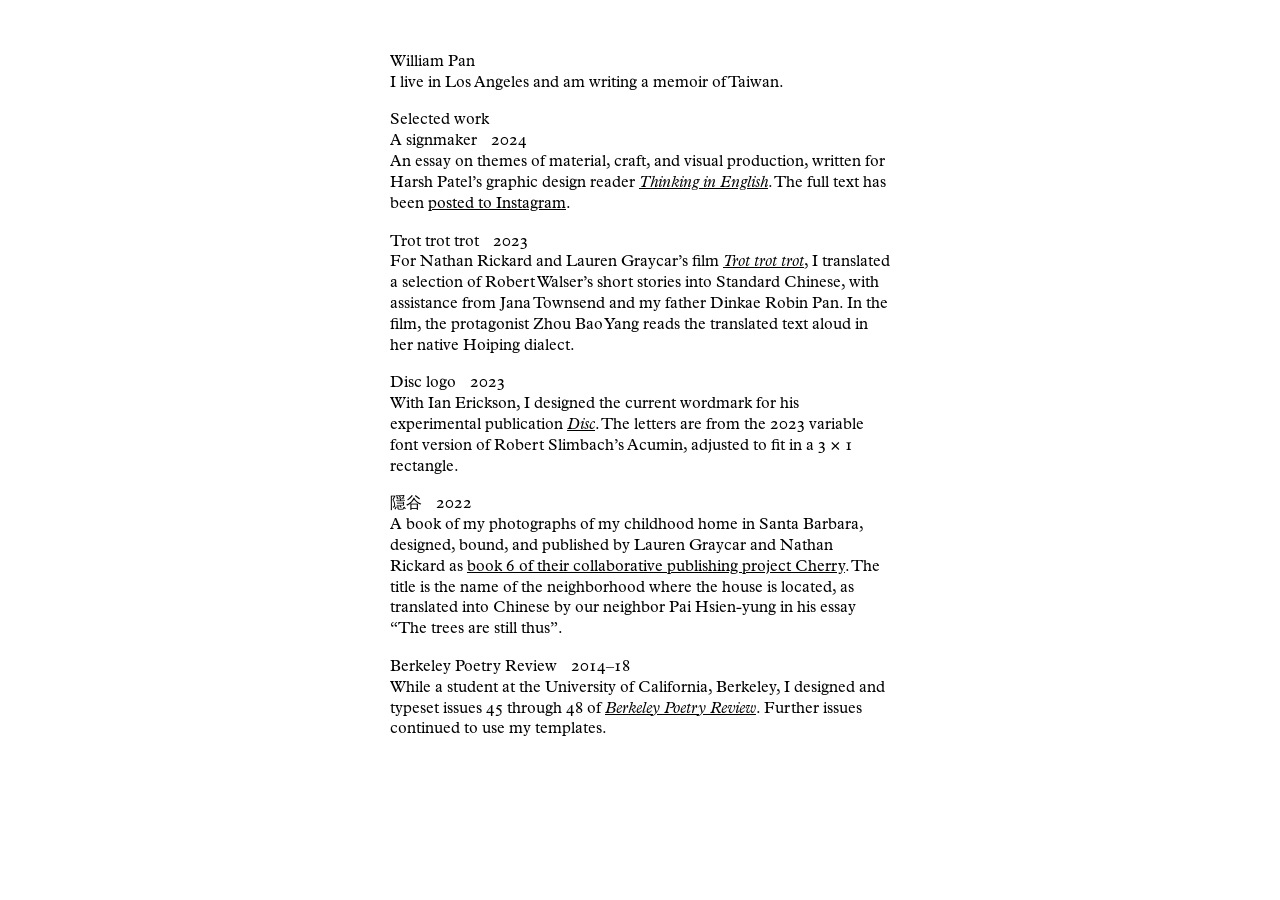
==== index.html @ 326f800d "initial commit" ====
<!DOCTYPE html>
<html lang="en-US">
    <head>
        <title>
            William Pan
        </title>
        <meta charset="utf-8">
	    <meta name="viewport" content="width=device-width,initial-scale=1.0">
	    <meta name="description" content="William Pan is a writer and designer living in Los Angeles.">
        <link rel="stylesheet" href="./css.css">
        <link rel="shortcut icon" href="./re_favicon.png">
    </head>
    <body>
        <article>
        <h1>William Pan</h1>
        <p>I live in Los Angeles and am writing a memoir of Taiwan.</p>
        
        <h2>Selected work</h2>
        
        <hgroup>
            <h3>A signmaker</h3>
            <p><time datetime="2024">2024</time></p>
        </hgroup>
        <p>An essay on themes of material, craft, and visual production, written for Harsh Patel’s graphic design reader <a href="https://thinkinginenglishreader.tumblr.com/"><cite>Thinking in English</cite></a>. The full text has been <a href="https://www.instagram.com/p/C8sfibTSauP/?img_index=1">posted to Instagram</a>.</p>
        
        <hgroup>
            <h3>Trot trot trot</h3>    
            <p><time datetime="2023">2023</time></p>
        </hgroup>
        <p>For Nathan Rickard and Lauren Graycar’s film <a href="https://arcadia.pictures/trottrottrot/"><cite>Trot trot trot</cite></a>, I translated a selection of Robert Walser’s short stories into Standard Chinese, with assistance from Jana Townsend and my father Dinkae Robin Pan. In the film, the protagonist Zhou Bao Yang reads the translated text aloud in her native Hoiping dialect.</p>
        
        <hgroup>
            <h3>Disc logo</h3>   
            <p><time datetime="2023">2023</time></p>
        </hgroup>
        <p>With Ian Erickson, I designed the current wordmark for his experimental publication <a href="https://discjournal.net/"><cite>Disc</cite></a>. The letters are from the 2023 variable font version of Robert Slimbach’s Acumin, adjusted to fit in a 3&nbsp;<span style="position:relative; bottom: -1px">×</span>&nbsp;1 rectangle.</p>
        
        <hgroup>
            <h3><span lang="cmn-Hant">隱谷</span></h3>
            <p><time datetime="2022">2022</time></p>
        </hgroup>  
        <p>A book of my photographs of my childhood home in Santa Barbara, designed, bound, and published by Lauren Graycar and Nathan Rickard as <a href="https://www.cherrybooks.la/">book 6 of their collaborative publishing project Cherry</a>. The title is the name of the neighborhood where the house is located, as translated into Chinese by our neighbor Pai Hsien-yung in his essay “The trees are still thus”. 
        
        <hgroup>
            <h3>Berkeley Poetry Review</h3> 
            <p><time datetime="2014">2014</time>–<time datetime="2018">18</time></p>
        </hgroup>
        
        <p>While a student at the University of California, Berkeley, I designed and typeset issues 45 through 48 of <a href="https://www.ocf.berkeley.edu/~bpr/"><cite>Berkeley Poetry Review</cite></a>. Further issues continued to use my templates.</p>
        </article>
    </body>
</html>
---- css.css ----
@font-face {
    font-family: 'Plantin';
    font-style: normal; 
    src: url(./fonts/plantin-regular.woff);
}

@font-face {
    font-family: 'Plantin';
    font-style: italic; 
    src: url(./fonts/plantin-italic.woff);
}

p, h1, h2, h3, h4 {
    font-family: 'Plantin', 'Times New Roman', serif; 
    font-size: 14px; 
    font-weight: normal; 
    line-height: 1.3; 
    font-variant-numeric: oldstyle-nums; 
    margin: 0; 
}

article {
    padding: 5px; 
    max-width: 500px; 
    margin: 0 auto; 
}

@media (min-width: 600px) {
    p, h1, h2, h3 {
        font-size: 16px; 
    }
    article {
        margin: 3em auto; 
    }
}

p {
    margin-bottom: 1em; 
}

hgroup h3, 
hgroup p {
    display: inline; 
}

hgroup h3 {
    margin-right: 10px; 
}

a {
    text-decoration: underline; 
    color: black; 
}
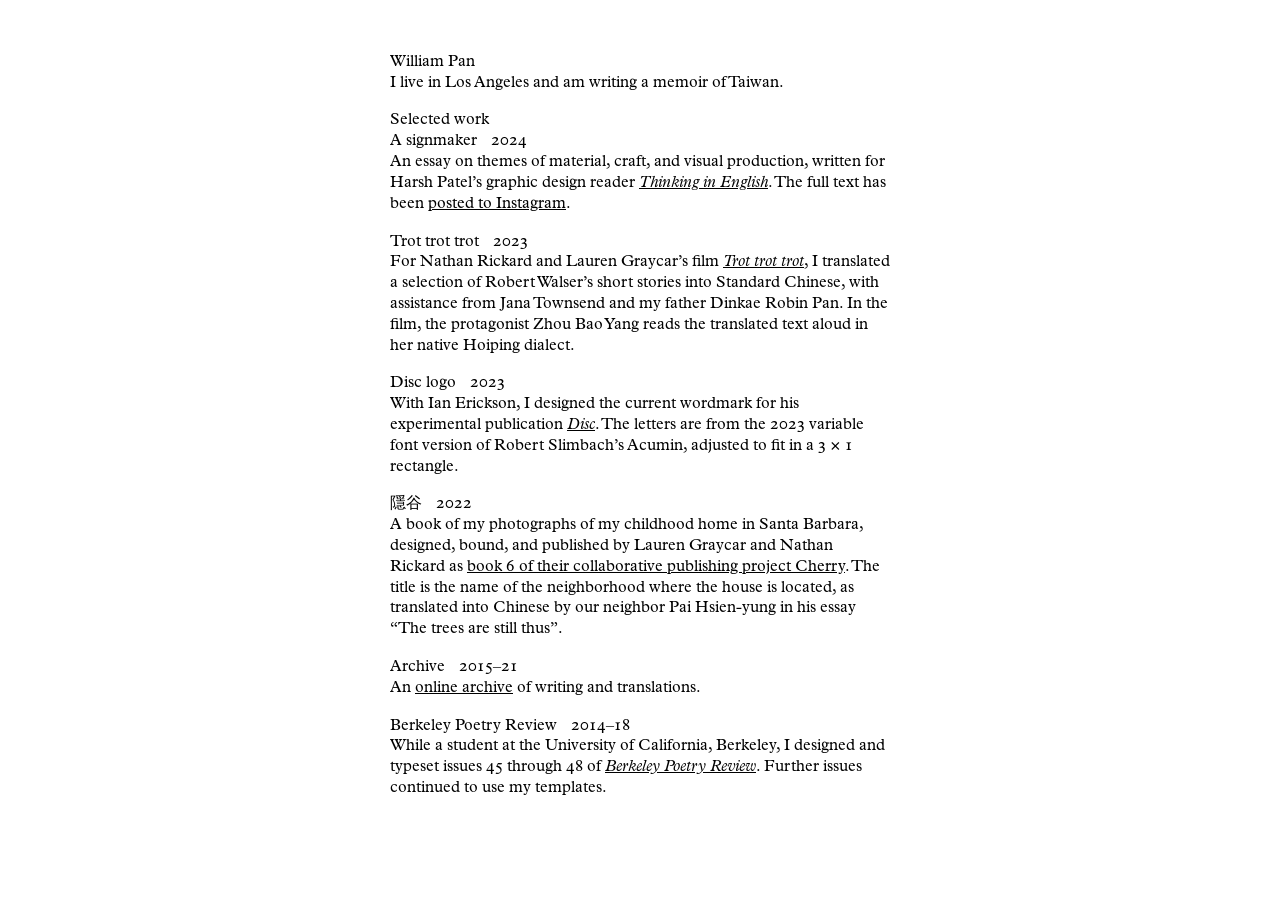
==== commit 460f66d3: "Add archive entry" ====
--- a/index.html
+++ b/index.html
@@ -5,8 +5,8 @@
             William Pan
         </title>
         <meta charset="utf-8">
-	    <meta name="viewport" content="width=device-width,initial-scale=1.0">
-	    <meta name="description" content="William Pan is a writer and designer living in Los Angeles.">
+        <meta name="viewport" content="width=device-width,initial-scale=1.0">
+        <meta name="description" content="William Pan is a writer and designer living in Los Angeles.">
         <link rel="stylesheet" href="./css.css">
         <link rel="shortcut icon" href="./re_favicon.png">
     </head>
@@ -24,7 +24,7 @@
         <p>An essay on themes of material, craft, and visual production, written for Harsh Patel’s graphic design reader <a href="https://thinkinginenglishreader.tumblr.com/"><cite>Thinking in English</cite></a>. The full text has been <a href="https://www.instagram.com/p/C8sfibTSauP/?img_index=1">posted to Instagram</a>.</p>
         
         <hgroup>
-            <h3>Trot trot trot</h3>    
+            <h3>Trot trot trot</h3>
             <p><time datetime="2023">2023</time></p>
         </hgroup>
         <p>For Nathan Rickard and Lauren Graycar’s film <a href="https://arcadia.pictures/trottrottrot/"><cite>Trot trot trot</cite></a>, I translated a selection of Robert Walser’s short stories into Standard Chinese, with assistance from Jana Townsend and my father Dinkae Robin Pan. In the film, the protagonist Zhou Bao Yang reads the translated text aloud in her native Hoiping dialect.</p>
@@ -40,9 +40,17 @@
             <p><time datetime="2022">2022</time></p>
         </hgroup>  
         <p>A book of my photographs of my childhood home in Santa Barbara, designed, bound, and published by Lauren Graycar and Nathan Rickard as <a href="https://www.cherrybooks.la/">book 6 of their collaborative publishing project Cherry</a>. The title is the name of the neighborhood where the house is located, as translated into Chinese by our neighbor Pai Hsien-yung in his essay “The trees are still thus”. 
+
+        <hgroup>
+            <h3>Archive</h3>
+            <p><time>2015</time>–<time datetime="2021">21</time></p>
+        </hgroup>
+        <p>
+            An <a href="https://archive.williampan.net/">online archive</a> of writing and translations.
+        </p>
         
         <hgroup>
-            <h3>Berkeley Poetry Review</h3> 
+            <h3>Berkeley Poetry Review</h3>
             <p><time datetime="2014">2014</time>–<time datetime="2018">18</time></p>
         </hgroup>
         
